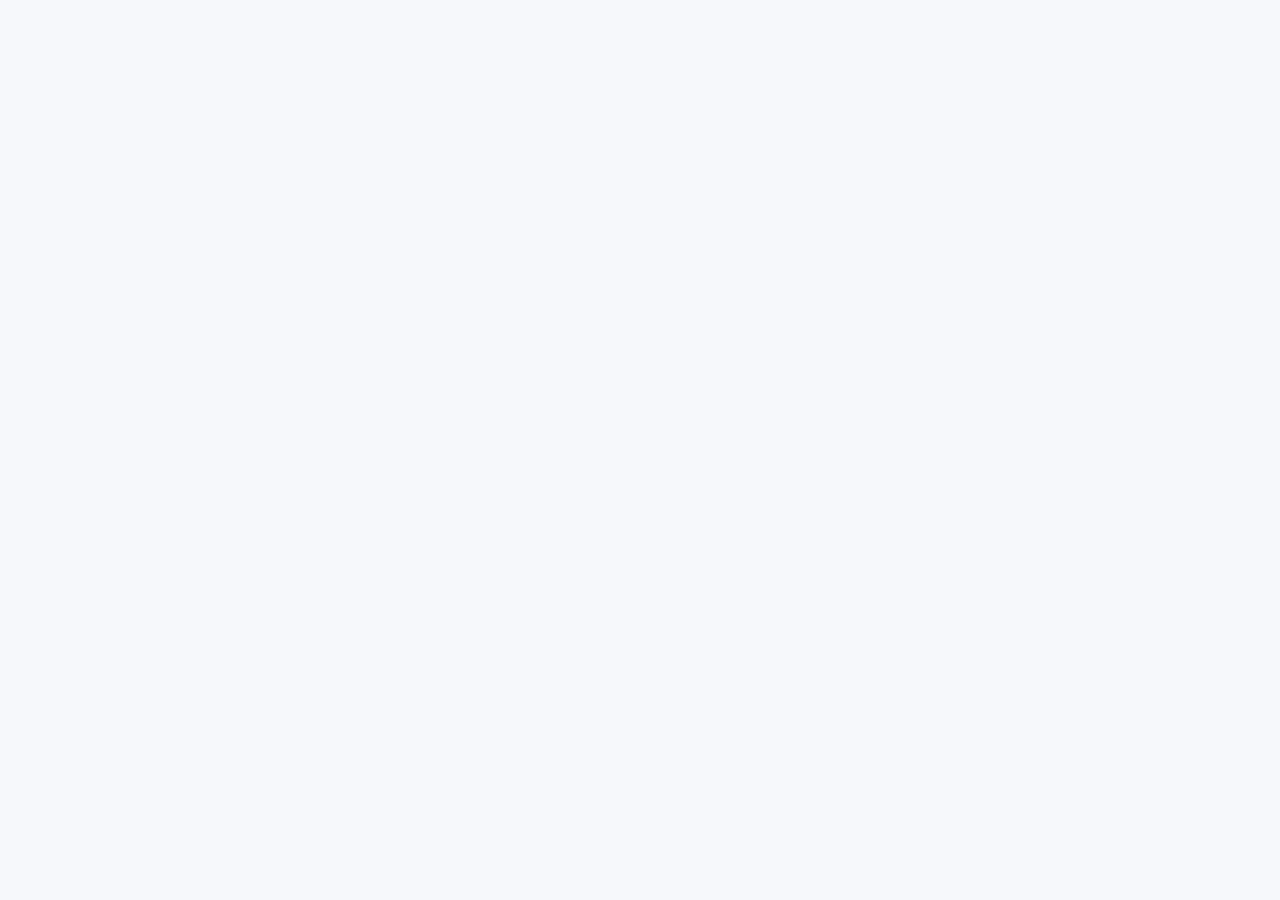
==== compare.html @ ae8ec5ec "Initial commit" ====
<!doctype html>
<html lang="th">
<head>
<meta charset="utf-8">
<meta name="viewport" content="width=device-width, initial-scale=1">
<title>เทียบตัวบท | คลังกฎหมายคุรุสภา</title>
<meta name="description" content="คลังกฎหมายและข้อเสนอปฏิรูปอนุบัญญัติคุรุสภา — เครื่องมือภายในทีมยกร่าง">
<link rel="preconnect" href="https://fonts.googleapis.com">
<link rel="preconnect" href="https://fonts.gstatic.com" crossorigin>
<link href="https://fonts.googleapis.com/css2?family=Sarabun:wght@400;600;700&display=swap" rel="stylesheet">
<link rel="stylesheet" href="assets/css/style.css">
</head>
<body data-page="compare.html">
<main>
  <div class="wrap">
    <div class="pagehead" id="pagehead"></div>
    <div id="app"></div>
  </div>
</main>
<script src="assets/js/app.js"></script>
</body>
</html>
---- assets/css/style.css ----
:root{
  --navy:#1f3864; --accent:#c55a11; --green:#375623; --red:#9c2a2a; --teal:#1f6e6e;
  --ink:#1b2733; --muted:#5b6b7b; --line:#e2e6ec; --bg:#f6f8fb; --card:#ffffff;
  --chip:#eef2f7; --shadow:0 1px 3px rgba(20,40,80,.08),0 1px 2px rgba(20,40,80,.06);
}
:root:not([data-theme="light"]) @media (prefers-color-scheme: dark){}
@media (prefers-color-scheme: dark){:root:not([data-theme="light"]){
  --ink:#e8edf3; --muted:#9fb0c0; --line:#26313f; --bg:#0f151d; --card:#161e29;
  --chip:#1d2734; --shadow:none;
}}
:root[data-theme="dark"]{--ink:#e8edf3;--muted:#9fb0c0;--line:#26313f;--bg:#0f151d;--card:#161e29;--chip:#1d2734;--shadow:none;}
*{box-sizing:border-box}
html,body{margin:0}
body{font-family:"Sarabun","TH Sarabun New",system-ui,sans-serif;color:var(--ink);background:var(--bg);
  line-height:1.55;font-size:17px;-webkit-font-smoothing:antialiased}
a{color:var(--navy);text-decoration:none}a:hover{text-decoration:underline}
.wrap{max-width:1120px;margin:0 auto;padding:0 16px}
/* header */
header.site{background:var(--navy);color:#fff;position:sticky;top:0;z-index:20;box-shadow:var(--shadow)}
header.site .wrap{display:flex;align-items:center;gap:14px;min-height:60px;flex-wrap:wrap}
header.site .brand{font-weight:700;font-size:20px;color:#fff;display:flex;align-items:center;gap:9px;white-space:nowrap}
header.site .brand .dot{width:11px;height:11px;border-radius:50%;background:var(--accent);display:inline-block}
header.site nav{display:flex;gap:2px;flex-wrap:wrap;margin-left:auto}
header.site nav a{color:#dfe7f2;padding:7px 11px;border-radius:7px;font-size:15.5px;white-space:nowrap}
header.site nav a:hover{background:rgba(255,255,255,.12);text-decoration:none}
header.site nav a.active{background:#fff;color:var(--navy);font-weight:600}
/* hero / page head */
.pagehead{padding:26px 0 8px}
.pagehead h1{margin:0 0 4px;font-size:27px;color:var(--navy)}
.pagehead p{margin:0;color:var(--muted)}
main{padding:16px 0 60px}
/* cards + grid */
.grid{display:grid;gap:14px}
.g4{grid-template-columns:repeat(4,1fr)}.g3{grid-template-columns:repeat(3,1fr)}.g2{grid-template-columns:repeat(2,1fr)}
@media(max-width:820px){.g4{grid-template-columns:repeat(2,1fr)}.g3,.g2{grid-template-columns:1fr}}
.card{background:var(--card);border:1px solid var(--line);border-radius:12px;padding:16px;box-shadow:var(--shadow)}
.stat{display:flex;flex-direction:column;gap:2px}
.stat .n{font-size:30px;font-weight:700;color:var(--navy);line-height:1}
.stat .l{color:var(--muted);font-size:14.5px}
.stat .s{font-size:13px;color:var(--muted)}
.card h3{margin:0 0 8px;font-size:18px;color:var(--navy)}
/* chips / badges */
.chip{display:inline-block;background:var(--chip);color:var(--ink);border-radius:999px;padding:2px 10px;font-size:13px;margin:2px 4px 2px 0;border:1px solid var(--line)}
.badge{display:inline-block;border-radius:6px;padding:1px 8px;font-size:12.5px;font-weight:600;white-space:nowrap}
.b-keep{background:#e6f0e6;color:var(--green)} .b-amend{background:#fbf0e0;color:var(--accent)}
.b-repeal{background:#f7e4e4;color:var(--red)} .b-verify{background:#ececec;color:#555}
.b-done{background:#e7f1f1;color:var(--teal)}
.b-inforce{background:#e6f0e6;color:var(--green)} .b-amended{background:#fbf0e0;color:var(--accent)}
.b-repealed{background:#f7e4e4;color:var(--red)} .b-reference{background:#eef2f7;color:var(--navy)}
.b-draft{background:#f0ecf7;color:#5b3b8c}
/* controls */
.controls{display:flex;gap:10px;flex-wrap:wrap;align-items:center;margin:6px 0 14px}
.controls input[type=search],.controls select{font-family:inherit;font-size:15.5px;padding:9px 12px;border:1px solid var(--line);
  border-radius:9px;background:var(--card);color:var(--ink)}
.controls input[type=search]{flex:1;min-width:220px}
.count{color:var(--muted);font-size:14.5px}
/* list */
.item{background:var(--card);border:1px solid var(--line);border-radius:11px;padding:13px 15px;margin-bottom:9px;box-shadow:var(--shadow)}
.item h4{margin:0 0 4px;font-size:17px}
.item .meta{color:var(--muted);font-size:13.5px;display:flex;gap:10px;flex-wrap:wrap;align-items:center}
.item .note{margin-top:6px;font-size:14px;color:var(--muted)}
/* table */
table.tbl{width:100%;border-collapse:collapse;background:var(--card);border-radius:11px;overflow:hidden;box-shadow:var(--shadow);font-size:14.5px}
table.tbl th{background:var(--navy);color:#fff;text-align:left;padding:9px 11px;font-weight:600;font-size:14px}
table.tbl td{padding:9px 11px;border-top:1px solid var(--line);vertical-align:top}
table.tbl tr:nth-child(even) td{background:rgba(0,0,0,.015)}
/* hierarchy */
.level{margin:0 0 12px}
.level .lh{font-weight:700;color:var(--navy);margin-bottom:6px}
.tree .node{border-left:3px solid var(--navy);background:var(--card);border:1px solid var(--line);border-left-width:4px;
  border-radius:9px;padding:10px 13px;margin:7px 0;box-shadow:var(--shadow)}
.tree .node small{color:var(--muted)}
.arrow{color:var(--muted);text-align:center;font-size:20px;margin:-2px 0}
/* compare */
.cmp{display:grid;grid-template-columns:1fr 1fr;gap:0;border:1px solid var(--line);border-radius:11px;overflow:hidden}
@media(max-width:820px){.cmp{grid-template-columns:1fr}}
.cmp .col{padding:12px 14px}.cmp .col+.col{border-left:1px solid var(--line)}
.cmp .colh{font-weight:700;color:#fff;padding:8px 14px}
.cmp .old .colh{background:#8a8a8a}.cmp .new .colh{background:var(--green)}
.cmp .row{border-top:1px solid var(--line);font-size:14.5px}
/* callout */
.callout{border-left:4px solid var(--accent);background:#fff6ec;border-radius:9px;padding:12px 15px;margin:12px 0}
.callout.green{border-color:var(--green);background:#eaf4ea}.callout.red{border-color:var(--red);background:#fbeaea}
.callout.teal{border-color:var(--teal);background:#e7f1f1}
.callout h3{margin:0 0 5px}
footer.site{border-top:1px solid var(--line);color:var(--muted);font-size:13.5px;padding:20px 0;text-align:center}
.backlink{display:inline-block;margin:10px 0;color:var(--muted)}
.hide{display:none!important}
.pill-row{display:flex;gap:8px;flex-wrap:wrap;margin:10px 0}
.pill{cursor:pointer;border:1px solid var(--line);background:var(--card);border-radius:999px;padding:5px 13px;font-size:14px;color:var(--ink)}
.pill.on{background:var(--navy);color:#fff;border-color:var(--navy)}
.disclaimer{font-size:12.5px;color:var(--muted);font-style:italic}
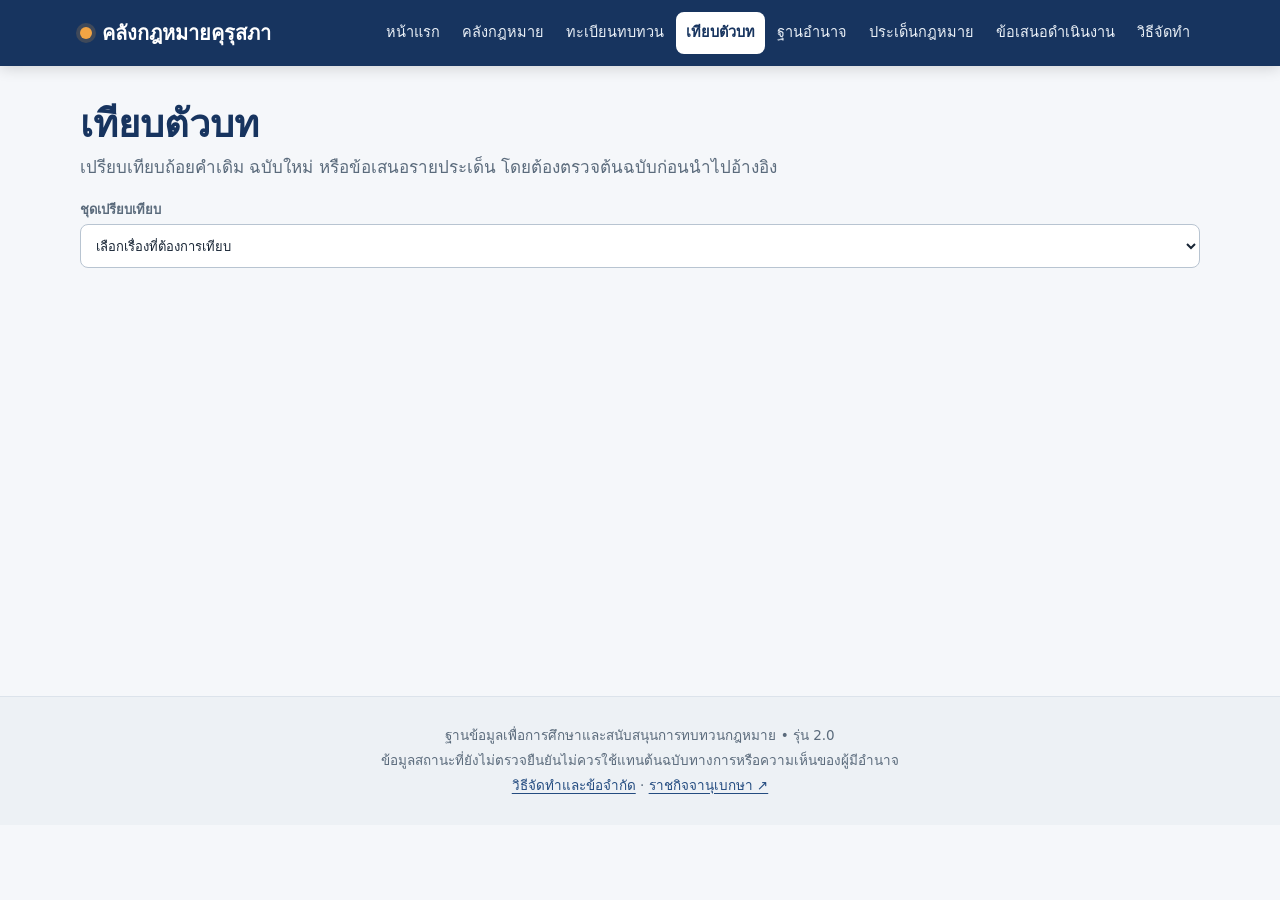
==== commit abd0bbc2: "Edit by Chat GPT แก้ไขชุดไฟล์โดยใช้ Chat GPT" ====
--- a/compare.html
+++ b/compare.html
@@ -4,7 +4,8 @@
 <meta charset="utf-8">
 <meta name="viewport" content="width=device-width, initial-scale=1">
 <title>เทียบตัวบท | คลังกฎหมายคุรุสภา</title>
-<meta name="description" content="คลังกฎหมายและข้อเสนอปฏิรูปอนุบัญญัติคุรุสภา — เครื่องมือภายในทีมยกร่าง">
+<meta name="description" content="คลังกฎหมายคุรุสภา กฎหมายการศึกษา และข้อเสนอทบทวน พร้อมแสดงระดับการตรวจยืนยัน">
+<link rel="icon" href="assets/favicon.svg" type="image/svg+xml">
 <link rel="preconnect" href="https://fonts.googleapis.com">
 <link rel="preconnect" href="https://fonts.gstatic.com" crossorigin>
 <link href="https://fonts.googleapis.com/css2?family=Sarabun:wght@400;600;700&display=swap" rel="stylesheet">
--- a/assets/css/style.css
+++ b/assets/css/style.css
@@ -1,92 +1,237 @@
-:root{
-  --navy:#1f3864; --accent:#c55a11; --green:#375623; --red:#9c2a2a; --teal:#1f6e6e;
-  --ink:#1b2733; --muted:#5b6b7b; --line:#e2e6ec; --bg:#f6f8fb; --card:#ffffff;
-  --chip:#eef2f7; --shadow:0 1px 3px rgba(20,40,80,.08),0 1px 2px rgba(20,40,80,.06);
-}
-:root:not([data-theme="light"]) @media (prefers-color-scheme: dark){}
-@media (prefers-color-scheme: dark){:root:not([data-theme="light"]){
-  --ink:#e8edf3; --muted:#9fb0c0; --line:#26313f; --bg:#0f151d; --card:#161e29;
-  --chip:#1d2734; --shadow:none;
-}}
-:root[data-theme="dark"]{--ink:#e8edf3;--muted:#9fb0c0;--line:#26313f;--bg:#0f151d;--card:#161e29;--chip:#1d2734;--shadow:none;}
-*{box-sizing:border-box}
-html,body{margin:0}
-body{font-family:"Sarabun","TH Sarabun New",system-ui,sans-serif;color:var(--ink);background:var(--bg);
-  line-height:1.55;font-size:17px;-webkit-font-smoothing:antialiased}
-a{color:var(--navy);text-decoration:none}a:hover{text-decoration:underline}
-.wrap{max-width:1120px;margin:0 auto;padding:0 16px}
-/* header */
-header.site{background:var(--navy);color:#fff;position:sticky;top:0;z-index:20;box-shadow:var(--shadow)}
-header.site .wrap{display:flex;align-items:center;gap:14px;min-height:60px;flex-wrap:wrap}
-header.site .brand{font-weight:700;font-size:20px;color:#fff;display:flex;align-items:center;gap:9px;white-space:nowrap}
-header.site .brand .dot{width:11px;height:11px;border-radius:50%;background:var(--accent);display:inline-block}
-header.site nav{display:flex;gap:2px;flex-wrap:wrap;margin-left:auto}
-header.site nav a{color:#dfe7f2;padding:7px 11px;border-radius:7px;font-size:15.5px;white-space:nowrap}
-header.site nav a:hover{background:rgba(255,255,255,.12);text-decoration:none}
-header.site nav a.active{background:#fff;color:var(--navy);font-weight:600}
-/* hero / page head */
-.pagehead{padding:26px 0 8px}
-.pagehead h1{margin:0 0 4px;font-size:27px;color:var(--navy)}
-.pagehead p{margin:0;color:var(--muted)}
-main{padding:16px 0 60px}
-/* cards + grid */
-.grid{display:grid;gap:14px}
-.g4{grid-template-columns:repeat(4,1fr)}.g3{grid-template-columns:repeat(3,1fr)}.g2{grid-template-columns:repeat(2,1fr)}
-@media(max-width:820px){.g4{grid-template-columns:repeat(2,1fr)}.g3,.g2{grid-template-columns:1fr}}
-.card{background:var(--card);border:1px solid var(--line);border-radius:12px;padding:16px;box-shadow:var(--shadow)}
-.stat{display:flex;flex-direction:column;gap:2px}
-.stat .n{font-size:30px;font-weight:700;color:var(--navy);line-height:1}
-.stat .l{color:var(--muted);font-size:14.5px}
-.stat .s{font-size:13px;color:var(--muted)}
-.card h3{margin:0 0 8px;font-size:18px;color:var(--navy)}
-/* chips / badges */
-.chip{display:inline-block;background:var(--chip);color:var(--ink);border-radius:999px;padding:2px 10px;font-size:13px;margin:2px 4px 2px 0;border:1px solid var(--line)}
-.badge{display:inline-block;border-radius:6px;padding:1px 8px;font-size:12.5px;font-weight:600;white-space:nowrap}
-.b-keep{background:#e6f0e6;color:var(--green)} .b-amend{background:#fbf0e0;color:var(--accent)}
-.b-repeal{background:#f7e4e4;color:var(--red)} .b-verify{background:#ececec;color:#555}
-.b-done{background:#e7f1f1;color:var(--teal)}
-.b-inforce{background:#e6f0e6;color:var(--green)} .b-amended{background:#fbf0e0;color:var(--accent)}
-.b-repealed{background:#f7e4e4;color:var(--red)} .b-reference{background:#eef2f7;color:var(--navy)}
-.b-draft{background:#f0ecf7;color:#5b3b8c}
-/* controls */
-.controls{display:flex;gap:10px;flex-wrap:wrap;align-items:center;margin:6px 0 14px}
-.controls input[type=search],.controls select{font-family:inherit;font-size:15.5px;padding:9px 12px;border:1px solid var(--line);
-  border-radius:9px;background:var(--card);color:var(--ink)}
-.controls input[type=search]{flex:1;min-width:220px}
-.count{color:var(--muted);font-size:14.5px}
-/* list */
-.item{background:var(--card);border:1px solid var(--line);border-radius:11px;padding:13px 15px;margin-bottom:9px;box-shadow:var(--shadow)}
-.item h4{margin:0 0 4px;font-size:17px}
-.item .meta{color:var(--muted);font-size:13.5px;display:flex;gap:10px;flex-wrap:wrap;align-items:center}
-.item .note{margin-top:6px;font-size:14px;color:var(--muted)}
-/* table */
-table.tbl{width:100%;border-collapse:collapse;background:var(--card);border-radius:11px;overflow:hidden;box-shadow:var(--shadow);font-size:14.5px}
-table.tbl th{background:var(--navy);color:#fff;text-align:left;padding:9px 11px;font-weight:600;font-size:14px}
-table.tbl td{padding:9px 11px;border-top:1px solid var(--line);vertical-align:top}
-table.tbl tr:nth-child(even) td{background:rgba(0,0,0,.015)}
-/* hierarchy */
-.level{margin:0 0 12px}
-.level .lh{font-weight:700;color:var(--navy);margin-bottom:6px}
-.tree .node{border-left:3px solid var(--navy);background:var(--card);border:1px solid var(--line);border-left-width:4px;
-  border-radius:9px;padding:10px 13px;margin:7px 0;box-shadow:var(--shadow)}
-.tree .node small{color:var(--muted)}
-.arrow{color:var(--muted);text-align:center;font-size:20px;margin:-2px 0}
-/* compare */
-.cmp{display:grid;grid-template-columns:1fr 1fr;gap:0;border:1px solid var(--line);border-radius:11px;overflow:hidden}
-@media(max-width:820px){.cmp{grid-template-columns:1fr}}
-.cmp .col{padding:12px 14px}.cmp .col+.col{border-left:1px solid var(--line)}
-.cmp .colh{font-weight:700;color:#fff;padding:8px 14px}
-.cmp .old .colh{background:#8a8a8a}.cmp .new .colh{background:var(--green)}
-.cmp .row{border-top:1px solid var(--line);font-size:14.5px}
-/* callout */
-.callout{border-left:4px solid var(--accent);background:#fff6ec;border-radius:9px;padding:12px 15px;margin:12px 0}
-.callout.green{border-color:var(--green);background:#eaf4ea}.callout.red{border-color:var(--red);background:#fbeaea}
-.callout.teal{border-color:var(--teal);background:#e7f1f1}
-.callout h3{margin:0 0 5px}
-footer.site{border-top:1px solid var(--line);color:var(--muted);font-size:13.5px;padding:20px 0;text-align:center}
-.backlink{display:inline-block;margin:10px 0;color:var(--muted)}
-.hide{display:none!important}
-.pill-row{display:flex;gap:8px;flex-wrap:wrap;margin:10px 0}
-.pill{cursor:pointer;border:1px solid var(--line);background:var(--card);border-radius:999px;padding:5px 13px;font-size:14px;color:var(--ink)}
-.pill.on{background:var(--navy);color:#fff;border-color:var(--navy)}
-.disclaimer{font-size:12.5px;color:var(--muted);font-style:italic}
+:root {
+  --navy: #17345f;
+  --navy-2: #244c80;
+  --accent: #b45309;
+  --green: #28603b;
+  --red: #962d2d;
+  --teal: #126b70;
+  --ink: #182535;
+  --muted: #5b6b7c;
+  --line: #dce3eb;
+  --bg: #f5f7fa;
+  --card: #fff;
+  --chip: #eef3f8;
+  --focus: #f5a623;
+  --shadow: 0 8px 24px rgba(19, 48, 82, .07), 0 1px 3px rgba(19, 48, 82, .08);
+}
+
+* { box-sizing: border-box; }
+html { scroll-behavior: smooth; }
+html, body { margin: 0; min-height: 100%; }
+body {
+  color: var(--ink);
+  background: var(--bg);
+  font-family: "Sarabun", system-ui, -apple-system, sans-serif;
+  font-size: 17px;
+  line-height: 1.62;
+  -webkit-font-smoothing: antialiased;
+}
+a { color: var(--navy-2); text-underline-offset: 3px; }
+a:hover { text-decoration-thickness: 2px; }
+button, input, select { font: inherit; }
+button { cursor: pointer; }
+:focus-visible { outline: 3px solid var(--focus); outline-offset: 3px; }
+.wrap { width: min(1120px, calc(100% - 32px)); margin-inline: auto; }
+.skip-link {
+  position: fixed; left: 16px; top: -100px; z-index: 100;
+  padding: 10px 16px; border-radius: 0 0 8px 8px; background: #fff; color: var(--navy); font-weight: 700;
+}
+.skip-link:focus { top: 0; }
+
+/* Header */
+header.site { position: sticky; top: 0; z-index: 30; color: #fff; background: var(--navy); box-shadow: 0 2px 14px rgba(0, 0, 0, .16); }
+.header-inner { display: flex; align-items: center; min-height: 66px; gap: 16px; }
+.brand { display: flex; align-items: center; gap: 10px; color: #fff; font-size: 20px; font-weight: 700; text-decoration: none; white-space: nowrap; }
+.brand:hover { text-decoration: none; }
+.brand .dot { width: 12px; height: 12px; border-radius: 50%; background: #f2a444; box-shadow: 0 0 0 4px rgba(242, 164, 68, .18); }
+header.site nav { display: flex; flex-wrap: wrap; justify-content: flex-end; gap: 2px; margin-left: auto; }
+header.site nav a { min-height: 42px; display: inline-flex; align-items: center; padding: 7px 10px; border-radius: 8px; color: #eaf0f7; font-size: 14.5px; text-decoration: none; white-space: nowrap; }
+header.site nav a:hover { background: rgba(255, 255, 255, .12); }
+header.site nav a.active { color: var(--navy); background: #fff; font-weight: 700; }
+.nav-toggle { display: none; align-items: center; min-height: 44px; gap: 7px; margin-left: auto; padding: 7px 12px; color: #fff; background: transparent; border: 1px solid rgba(255, 255, 255, .55); border-radius: 8px; }
+
+/* Layout and typography */
+main { min-height: 70vh; padding-bottom: 64px; }
+.pagehead { padding: 34px 0 18px; }
+.pagehead h1 { max-width: 900px; margin: 0 0 5px; color: var(--navy); font-size: clamp(27px, 3vw, 38px); line-height: 1.28; }
+.pagehead p { max-width: 860px; margin: 0; color: var(--muted); font-size: 17px; }
+h2, h3 { color: var(--navy); line-height: 1.35; }
+.card h2, .callout h2, .tracker-group h2 { margin: 0 0 10px; font-size: 20px; }
+.card h3 { margin: 12px 0 6px; font-size: 17px; }
+.grid { display: grid; gap: 15px; }
+.g4 { grid-template-columns: repeat(4, minmax(0, 1fr)); }
+.g3 { grid-template-columns: repeat(3, minmax(0, 1fr)); }
+.g2 { grid-template-columns: repeat(2, minmax(0, 1fr)); }
+.section-gap { margin-top: 16px; }
+.card { padding: 18px; border: 1px solid var(--line); border-radius: 14px; background: var(--card); box-shadow: var(--shadow); }
+.stat { display: flex; min-height: 130px; flex-direction: column; justify-content: center; }
+.stat .n { color: var(--navy); font-size: 38px; font-weight: 700; line-height: 1; }
+.stat .l { margin-top: 7px; font-weight: 600; }
+.stat .s { color: var(--muted); font-size: 13.5px; }
+.compact-list { margin: 6px 0 12px; padding-left: 23px; }
+.compact-list li { margin-bottom: 5px; }
+.text-link { display: inline-block; margin-top: 8px; font-weight: 600; }
+.lead { color: #304257; font-size: 18px; }
+.fine-print { color: var(--muted); font-size: 13.5px; }
+.empty-state { padding: 26px; border: 1px dashed #aeb9c7; border-radius: 12px; color: var(--muted); text-align: center; background: rgba(255, 255, 255, .5); }
+
+/* Notices */
+.notice { margin: 0 0 16px; padding: 14px 16px; border: 1px solid #e6c388; border-left: 5px solid var(--accent); border-radius: 10px; background: #fff8e9; }
+.notice.subtle { border-color: #cdd9e7; border-left-color: var(--navy-2); background: #f1f6fc; }
+.callout { margin: 16px 0; padding: 14px 17px; border-left: 5px solid var(--accent); border-radius: 10px; background: #fff6e9; }
+.callout p { margin: 5px 0; }
+.callout.green { border-color: var(--green); background: #edf7ef; }
+.callout.red { border-color: var(--red); background: #fceeee; }
+.callout.teal { border-color: var(--teal); background: #eaf6f7; }
+.callout.warning { border-color: var(--accent); background: #fff8e9; }
+
+/* Badges and buttons */
+.chip { display: inline-flex; align-items: center; min-height: 28px; margin: 2px 4px 2px 0; padding: 2px 10px; border: 1px solid var(--line); border-radius: 999px; background: var(--chip); font-size: 13px; }
+.badge { display: inline-flex; align-items: center; min-height: 26px; padding: 2px 9px; border-radius: 7px; font-size: 12.5px; font-weight: 700; white-space: nowrap; }
+.b-keep, .b-inforce { color: #214f31; background: #dff1e3; }
+.b-amend, .b-amended { color: #8a4308; background: #faead5; }
+.b-repeal, .b-repealed { color: #812828; background: #f5dede; }
+.b-verify, .b-unverified { color: #4e5966; background: #e8edf2; }
+.b-done { color: #145b60; background: #dceff0; }
+.b-reference { color: var(--navy); background: #e6edf6; }
+.b-draft { color: #5a3b87; background: #eee7f7; }
+.button { display: inline-flex; min-height: 44px; align-items: center; justify-content: center; padding: 8px 14px; border: 1px solid var(--navy); border-radius: 9px; color: #fff; background: var(--navy); font-weight: 600; text-decoration: none; }
+.button:hover { background: var(--navy-2); text-decoration: none; }
+.button.secondary { color: var(--navy); background: #fff; }
+
+/* Dashboard */
+.scope-grid { display: grid; grid-template-columns: repeat(3, 1fr); gap: 10px; }
+.scope-item { display: flex; min-height: 80px; flex-direction: column; justify-content: center; padding: 12px; border: 1px solid var(--line); border-radius: 10px; text-decoration: none; background: #f8fafc; }
+.scope-item:hover { border-color: #94a9c0; text-decoration: none; }
+.scope-item strong { color: var(--navy); font-size: 26px; line-height: 1; }
+.scope-item span { color: var(--muted); font-size: 14px; }
+
+/* Controls */
+.controls { display: flex; flex-wrap: wrap; align-items: end; gap: 10px; margin: 14px 0 17px; padding: 14px; border: 1px solid var(--line); border-radius: 12px; background: var(--card); }
+.field { display: flex; min-width: 150px; flex-direction: column; gap: 4px; color: var(--muted); font-size: 13px; }
+.field:first-child { flex: 1 1 240px; }
+.field-label { font-weight: 600; }
+.field input, .field select, .controls input[type="search"], .controls select { min-height: 44px; padding: 8px 11px; border: 1px solid #b8c4d1; border-radius: 8px; color: var(--ink); background: #fff; }
+.check-field { display: inline-flex; min-height: 44px; align-items: center; gap: 7px; color: var(--ink); white-space: nowrap; }
+.check-field input { width: 20px; height: 20px; accent-color: var(--navy); }
+.result-count { margin-left: auto; padding-bottom: 10px; color: var(--muted); font-size: 14px; }
+
+/* Library */
+.item { margin-bottom: 10px; padding: 15px 17px; border: 1px solid var(--line); border-radius: 12px; background: var(--card); box-shadow: var(--shadow); }
+.item h2 { margin: 0 0 7px; font-size: 18px; }
+.meta { display: flex; flex-wrap: wrap; align-items: center; gap: 7px 10px; color: var(--muted); font-size: 13.5px; }
+.note { margin: 8px 0 0; color: var(--muted); font-size: 14.5px; }
+.search-snippet { margin: 9px 0 0; padding: 8px 10px; border-radius: 7px; color: #3c4b5b; background: #f5f7fa; font-size: 14px; }
+mark { padding: 0 2px; background: #ffdd7a; }
+
+/* Tables and detail */
+.table-scroll { max-width: 100%; overflow-x: auto; border-radius: 0 0 12px 12px; -webkit-overflow-scrolling: touch; }
+table.tbl { width: 100%; min-width: 850px; border-collapse: collapse; color: var(--ink); background: var(--card); font-size: 14.5px; }
+table.tbl th { padding: 10px 12px; color: #fff; background: var(--navy); text-align: left; font-weight: 600; }
+table.tbl td { padding: 10px 12px; border-top: 1px solid var(--line); vertical-align: top; }
+table.tbl tr:nth-child(even) td { background: #fafbfd; }
+.tracker-group { margin-bottom: 17px; border: 1px solid var(--line); border-radius: 13px; background: var(--card); box-shadow: var(--shadow); overflow: hidden; }
+.tracker-group > h2 { margin: 0; padding: 11px 14px; color: #fff; background: var(--navy); }
+.detail-table { width: 100%; border-collapse: collapse; }
+.detail-table th, .detail-table td { padding: 10px 8px; border-bottom: 1px solid var(--line); text-align: left; vertical-align: top; }
+.detail-table th { width: 210px; color: var(--navy); }
+.detail-table tr:last-child th, .detail-table tr:last-child td { border-bottom: 0; }
+.source-list { overflow-wrap: anywhere; }
+.source-list li { margin-bottom: 8px; }
+.source-list code { display: block; margin-top: 2px; color: var(--muted); font-size: 12px; }
+.action-row { display: flex; flex-wrap: wrap; gap: 9px; margin: 13px 0 8px; }
+.citation-box { width: 100%; min-height: 128px; margin: 10px 0 13px; padding: 13px 15px; border: 1px solid var(--line); border-left: 4px solid var(--navy-2); border-radius: 8px; color: var(--ink); background: #f7f9fc; font-family: inherit; font-size: 15px; line-height: 1.6; resize: vertical; overflow-wrap: anywhere; }
+.backlink { display: inline-block; margin: 4px 0 12px; color: var(--muted); }
+.fulltext { max-height: 560px; margin: 12px 0 0; padding: 14px; overflow: auto; border: 1px solid var(--line); border-radius: 8px; white-space: pre-wrap; color: #273747; background: #fbfcfd; font-family: "Sarabun", system-ui, sans-serif; font-size: 15px; line-height: 1.7; }
+.loading { color: var(--muted); }
+
+/* Tracker filters */
+.pill-row { display: flex; flex-wrap: wrap; gap: 8px; margin: 12px 0 15px; }
+.pill { min-height: 42px; padding: 7px 14px; border: 1px solid #aebac7; border-radius: 999px; color: var(--ink); background: var(--card); }
+.pill.on { color: #fff; border-color: var(--navy); background: var(--navy); }
+
+/* Proposals, opinions and authority */
+.proposal-group, .opinion { margin-bottom: 16px; }
+.proposal-item { padding: 14px 0; border-top: 1px solid var(--line); }
+.proposal-item:first-of-type { border-top: 0; }
+.proposal-item h3 { margin-top: 0; }
+.proposal-details { display: grid; grid-template-columns: minmax(150px, 210px) 1fr; margin: 12px 0 0; border-top: 1px solid var(--line); }
+.proposal-details dt, .proposal-details dd { margin: 0; padding: 7px 5px; border-bottom: 1px solid var(--line); }
+.proposal-details dt { color: var(--navy); font-weight: 700; }
+.opinion > section { padding-top: 3px; }
+.opinion > section h3 { margin-bottom: 3px; }
+.opinion > section p { margin-top: 0; }
+.level { margin: 0 0 10px; }
+.level > h2 { margin: 0 0 8px; font-size: 19px; }
+.tree .node { margin: 8px 0; padding: 12px 15px; border: 1px solid var(--line); border-left: 5px solid var(--navy-2); border-radius: 10px; background: var(--card); box-shadow: var(--shadow); }
+.tree .node h3 { margin: 0 0 4px; }
+.tree .node p { margin: 4px 0; }
+.tree .basis { color: var(--muted); font-size: 14px; }
+.arrow { margin: -2px 0 7px; color: var(--muted); font-size: 25px; text-align: center; }
+
+/* Compare */
+.cmp { display: grid; grid-template-columns: 1fr 1fr; border: 1px solid var(--line); border-radius: 12px; overflow: hidden; background: var(--card); }
+.cmp .col { min-width: 0; padding: 0 15px 14px; }
+.cmp .col + .col { border-left: 1px solid var(--line); }
+.cmp .colh { margin: 0 -15px 9px; padding: 10px 15px; color: #fff; font-size: 17px; }
+.cmp .old .colh { background: #687382; }
+.cmp .new .colh { background: var(--green); }
+.cmp .row { padding: 10px 0; border-top: 1px solid var(--line); font-size: 14.5px; }
+
+/* Methodology */
+.method-grid { display: grid; grid-template-columns: minmax(0, 1fr) minmax(0, 1fr); gap: 15px; }
+.steps { counter-reset: steps; list-style: none; margin: 0; padding: 0; }
+.steps li { counter-increment: steps; position: relative; margin-bottom: 12px; padding-left: 46px; }
+.steps li::before { content: counter(steps); position: absolute; left: 0; top: 0; display: grid; width: 32px; height: 32px; place-items: center; border-radius: 50%; color: #fff; background: var(--navy); font-weight: 700; }
+
+footer.site { padding: 25px 0; border-top: 1px solid var(--line); color: var(--muted); background: #edf1f5; text-align: center; font-size: 13.5px; }
+footer.site p { margin: 3px 0; }
+
+@media (max-width: 980px) {
+  .g4 { grid-template-columns: repeat(2, minmax(0, 1fr)); }
+  .nav-toggle { display: inline-flex; }
+  .nav-toggle-label { font-size: 14px; }
+  header.site nav { display: none; position: absolute; left: 0; right: 0; top: 66px; max-height: calc(100vh - 66px); padding: 10px 16px 16px; overflow-y: auto; background: var(--navy); box-shadow: 0 12px 20px rgba(0, 0, 0, .2); }
+  header.site nav.open { display: grid; grid-template-columns: repeat(2, minmax(0, 1fr)); gap: 5px; }
+  header.site nav a { justify-content: center; border: 1px solid rgba(255, 255, 255, .13); }
+}
+
+@media (max-width: 720px) {
+  body { font-size: 16px; }
+  .wrap { width: min(100% - 24px, 1120px); }
+  .pagehead { padding: 25px 0 13px; }
+  .g2, .g3, .g4, .scope-grid, .method-grid { grid-template-columns: 1fr; }
+  .stat { min-height: 105px; }
+  .controls { align-items: stretch; }
+  .field, .field:first-child { width: 100%; flex: 1 1 100%; }
+  .result-count { width: 100%; margin: 0; padding: 2px 0; }
+  .detail-table, .detail-table tbody, .detail-table tr, .detail-table th, .detail-table td { display: block; width: 100%; }
+  .detail-table tr { padding: 8px 0; border-bottom: 1px solid var(--line); }
+  .detail-table tr:last-child { border-bottom: 0; }
+  .detail-table th, .detail-table td { padding: 2px 0; border: 0; }
+  .proposal-details { grid-template-columns: 1fr; }
+  .proposal-details dt { padding-bottom: 0; border-bottom: 0; }
+  .proposal-details dd { padding-top: 2px; }
+  .cmp { grid-template-columns: 1fr; }
+  .cmp .col + .col { border-top: 1px solid var(--line); border-left: 0; }
+  .source-list { padding-left: 22px; }
+}
+
+@media (max-width: 420px) {
+  .brand { font-size: 17px; }
+  .nav-toggle-label { display: none; }
+  header.site nav.open { grid-template-columns: 1fr; }
+  .card { padding: 15px; }
+}
+
+@media (prefers-reduced-motion: reduce) {
+  html { scroll-behavior: auto; }
+  *, *::before, *::after { animation-duration: .01ms !important; animation-iteration-count: 1 !important; transition-duration: .01ms !important; }
+}
+
+@media print {
+  header.site, footer.site, .controls, .nav-toggle, .skip-link { display: none !important; }
+  body { color: #000; background: #fff; }
+  .card, .item, .tracker-group { break-inside: avoid; box-shadow: none; }
+  main { padding: 0; }
+}
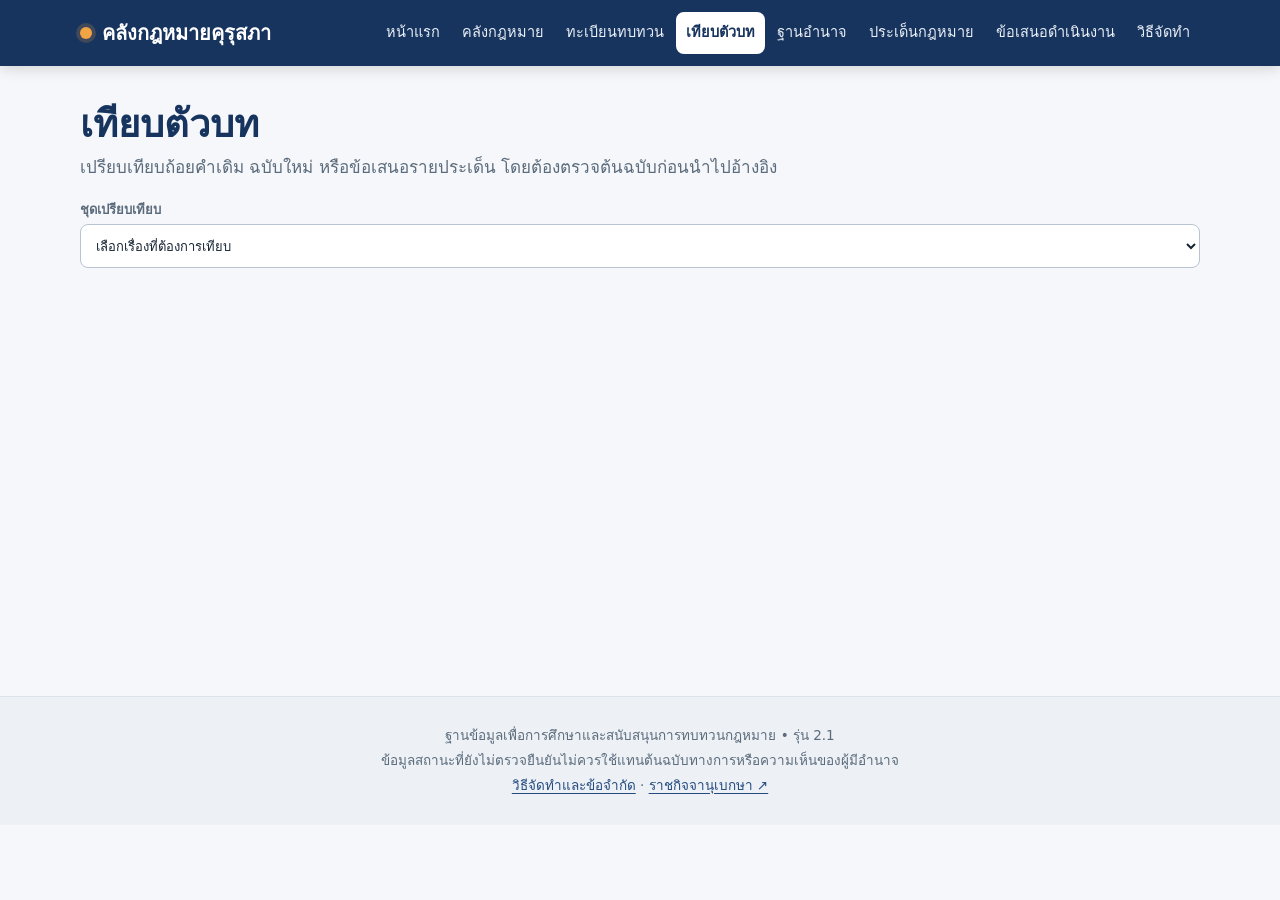
==== commit a00d4298: "ร่างข้อเสนอแก้ไขมาตรฐานความรู้และประสบการณ์วิชาชีพครู ร่างข้อเสนอแก้ไขมาตรฐานความรู้และประสบการณ์วิช" ====
--- a/compare.html
+++ b/compare.html
@@ -18,6 +18,6 @@
     <div id="app"></div>
   </div>
 </main>
-<script src="assets/js/app.js"></script>
+<script src="assets/js/app.js?v=20260921-1"></script>
 </body>
 </html>
--- a/assets/css/style.css
+++ b/assets/css/style.css
@@ -90,6 +90,7 @@
 .badge { display: inline-flex; align-items: center; min-height: 26px; padding: 2px 9px; border-radius: 7px; font-size: 12.5px; font-weight: 700; white-space: nowrap; }
 .b-keep, .b-inforce { color: #214f31; background: #dff1e3; }
 .b-amend, .b-amended { color: #8a4308; background: #faead5; }
+.b-superseded { color: #5f3b72; background: #eee4f3; }
 .b-repeal, .b-repealed { color: #812828; background: #f5dede; }
 .b-verify, .b-unverified { color: #4e5966; background: #e8edf2; }
 .b-done { color: #145b60; background: #dceff0; }
@@ -139,6 +140,11 @@
 .source-list { overflow-wrap: anywhere; }
 .source-list li { margin-bottom: 8px; }
 .source-list code { display: block; margin-top: 2px; color: var(--muted); font-size: 12px; }
+.source-kind { color: var(--muted); font-size: 14px; }
+.relation-list { margin-bottom: 0; }
+.relation-list li { margin-bottom: 11px; }
+.relation-list li:last-child { margin-bottom: 0; }
+.relation-list p { margin: 2px 0 0; color: var(--muted); font-size: 14.5px; }
 .action-row { display: flex; flex-wrap: wrap; gap: 9px; margin: 13px 0 8px; }
 .citation-box { width: 100%; min-height: 128px; margin: 10px 0 13px; padding: 13px 15px; border: 1px solid var(--line); border-left: 4px solid var(--navy-2); border-radius: 8px; color: var(--ink); background: #f7f9fc; font-family: inherit; font-size: 15px; line-height: 1.6; resize: vertical; overflow-wrap: anywhere; }
 .backlink { display: inline-block; margin: 4px 0 12px; color: var(--muted); }
@@ -158,6 +164,21 @@
 .proposal-details { display: grid; grid-template-columns: minmax(150px, 210px) 1fr; margin: 12px 0 0; border-top: 1px solid var(--line); }
 .proposal-details dt, .proposal-details dd { margin: 0; padding: 7px 5px; border-bottom: 1px solid var(--line); }
 .proposal-details dt { color: var(--navy); font-weight: 700; }
+.proposal-subhead { margin: 16px 0 6px; color: var(--navy); }
+.draft-panel { margin-top: 18px; border: 1px solid #bdcad8; border-radius: 12px; background: #f8fafc; overflow: hidden; }
+.draft-panel > summary { padding: 13px 16px; color: var(--navy); background: #eaf1f8; font-weight: 700; cursor: pointer; }
+.draft-panel[open] > summary { border-bottom: 1px solid #bdcad8; }
+.draft-body { padding: 18px; }
+.draft-title { margin: 0 0 12px; color: var(--navy); font-size: 20px; text-align: center; }
+.draft-clause { padding: 10px 0; border-top: 1px solid var(--line); }
+.draft-clause h5, .domain-card h5 { margin: 0 0 6px; color: var(--navy); font-size: 17px; }
+.draft-clause p { margin: 5px 0; }
+.draft-clause ol, .domain-card ul, .domain-card ol { margin: 6px 0 0; padding-left: 25px; }
+.draft-annex { margin-top: 20px; padding-top: 16px; border-top: 3px solid var(--navy); }
+.draft-annex > h4 { margin: 0 0 12px; color: var(--navy); font-size: 20px; }
+.domain-card { margin: 10px 0; padding: 14px 16px; border: 1px solid var(--line); border-left: 5px solid var(--teal); border-radius: 9px; background: #fff; }
+.domain-card h6 { margin: 10px 0 2px; color: var(--ink); font-size: 15px; }
+.experience-card { border-left-color: var(--accent); }
 .opinion > section { padding-top: 3px; }
 .opinion > section h3 { margin-bottom: 3px; }
 .opinion > section p { margin-top: 0; }
